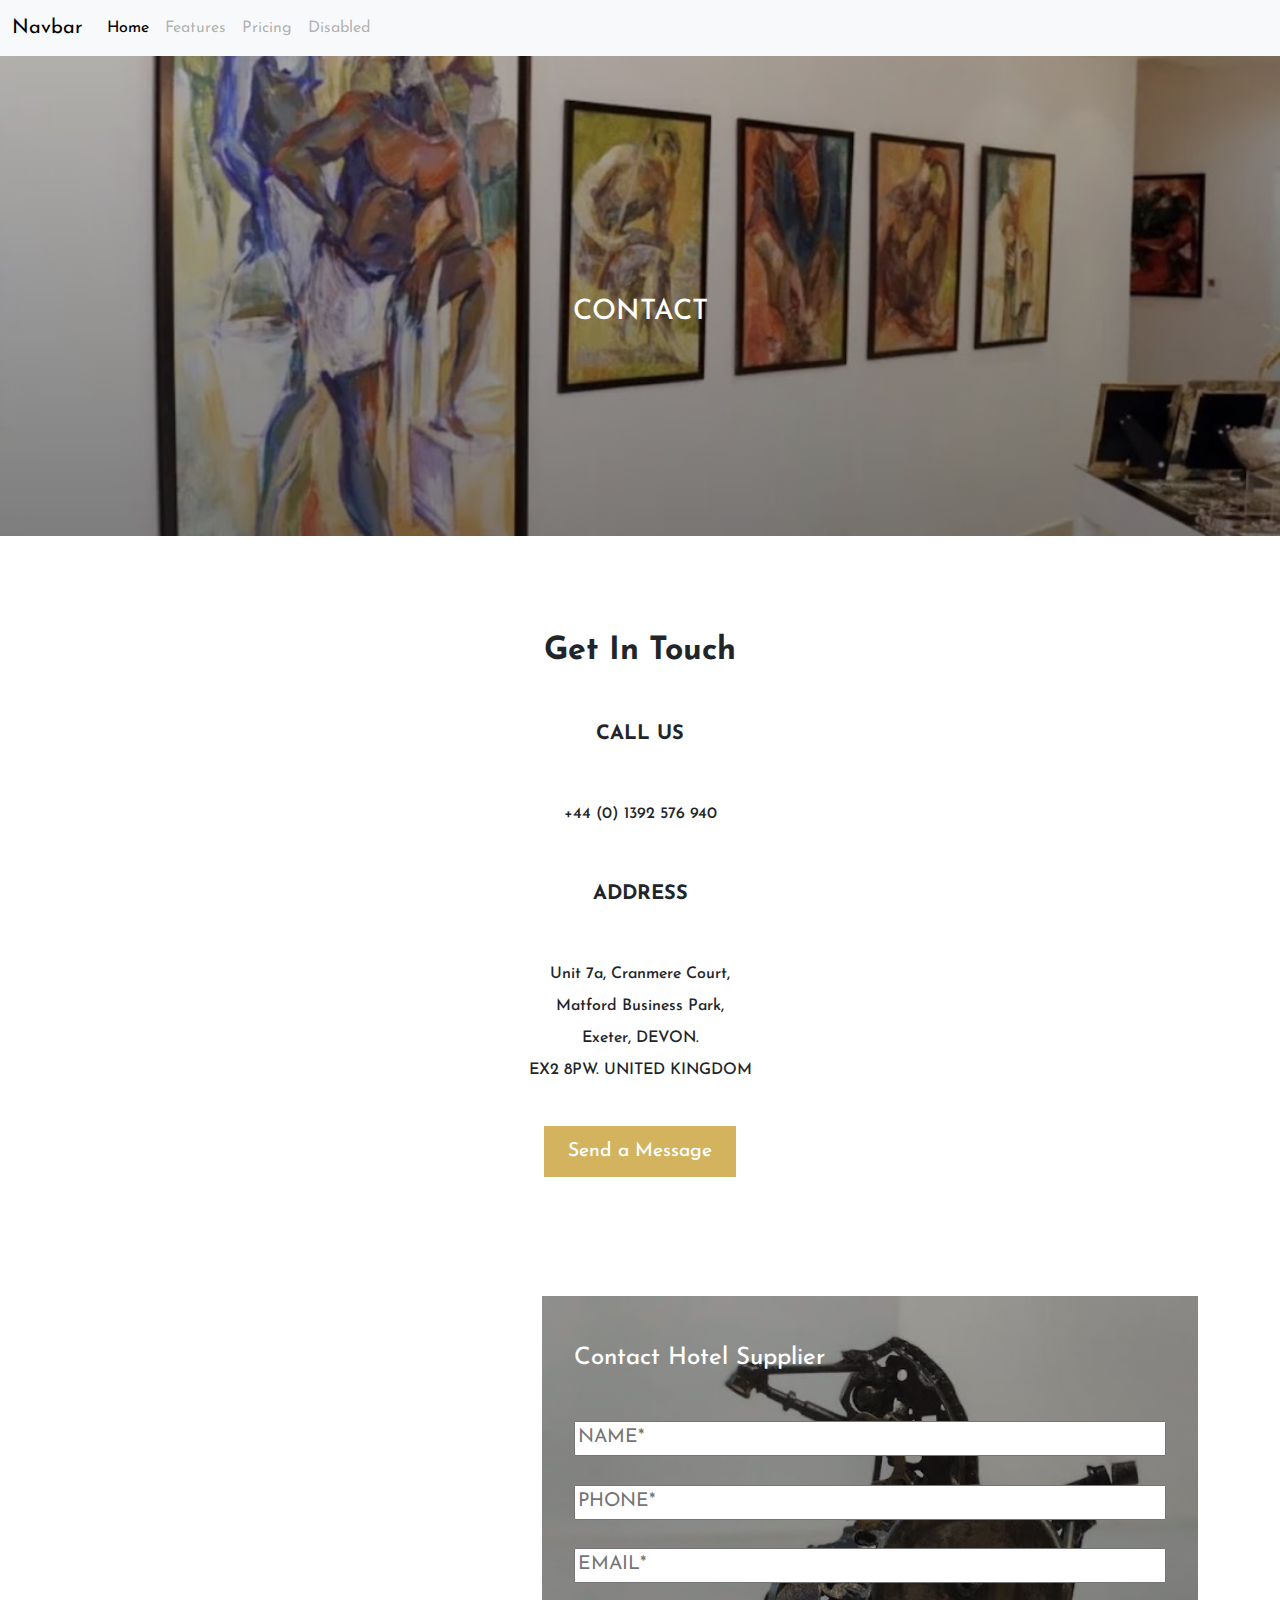
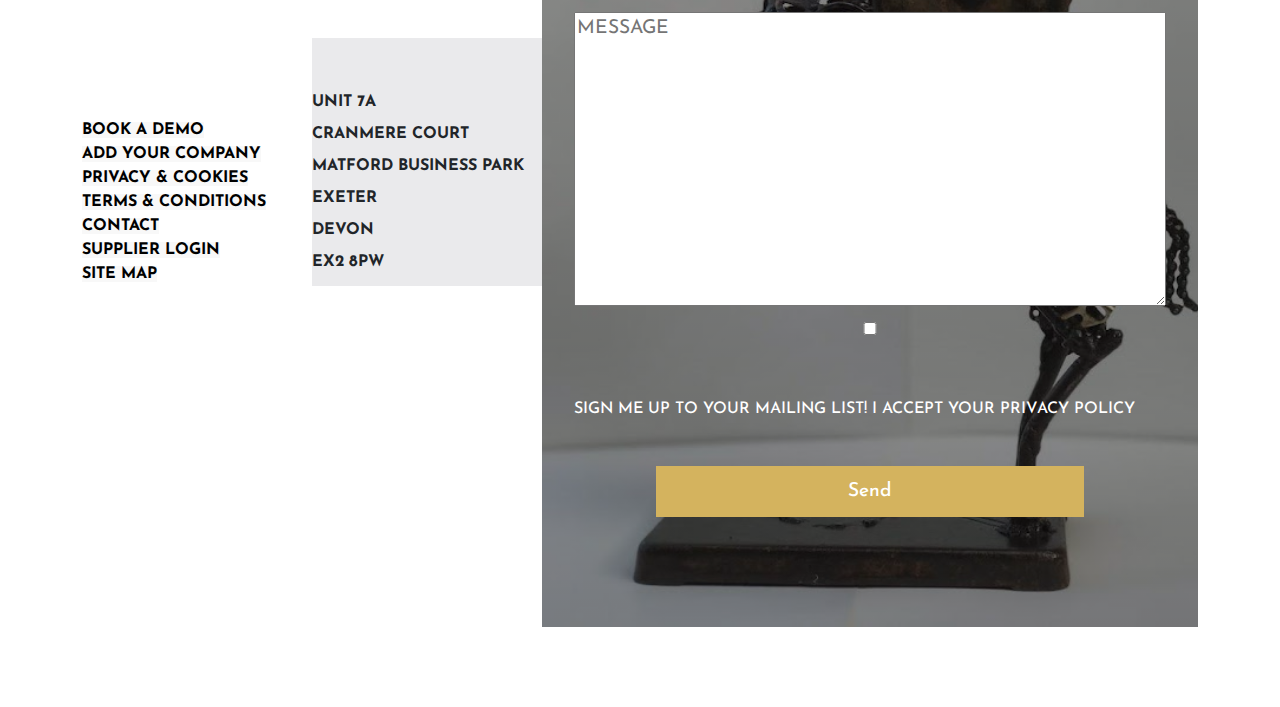
==== contactpage.html @ ea959ea5 "added the contact page to it" ====
<!DOCTYPE html>
<html lang="en">
  <head>
    <meta charset="UTF-8" />
    <meta http-equiv="X-UA-Compatible" content="IE=edge" />
    <meta name="viewport" content="width=device-width, initial-scale=1.0" />
    <link
      rel="stylesheet"
      href="https://cdn.jsdelivr.net/npm/bootstrap@5.3.0-alpha1/dist/css/bootstrap.min.css"
    />
    <link rel="preconnect" href="https://fonts.googleapis.com" />
    <link rel="preconnect" href="https://fonts.gstatic.com" crossorigin />
    <link
      href="https://fonts.googleapis.com/css2?family=Josefin+Sans:wght@300&display=swap"
      rel="stylesheet"
    />

    <link rel="stylesheet" href="contactpagestyle.css" />
    <title>Document</title>
  </head>
  <body>
    <nav class="navbar navbar-expand-lg bg-body-tertiary">
      <div class="container-fluid">
        <a class="navbar-brand" href="#">Navbar</a>
        <button
          class="navbar-toggler"
          type="button"
          data-bs-toggle="collapse"
          data-bs-target="#navbarNavAltMarkup"
          aria-controls="navbarNavAltMarkup"
          aria-expanded="false"
          aria-label="Toggle navigation"
        >
          <span class="navbar-toggler-icon"></span>
        </button>
        <div class="collapse navbar-collapse" id="navbarNavAltMarkup">
          <div class="navbar-nav">
            <a class="nav-link active" aria-current="page" href="index.html"
              >Home</a
            >
            <a class="nav-link disabled">Features</a>
            <a class="nav-link disabled">Pricing</a>
            <a class="nav-link disabled">Disabled</a>
          </div>
        </div>
      </div>
    </nav>

    <header>
      <div class="text">
        <h3>CONTACT</h3>
      </div>
    </header>

    <section class="text-center">
      <h2 class="fw-bold">Ge<span class="get-in-touch">t In Tou</span>ch</h2>
      <h5 class="fw-bold">CALL US</h5>
      <h6>+44 (0) 1392 576 940</h6>
      <h5 class="fw-bold">ADDRESS</h5>
      <h6>
        Unit 7a, Cranmere Court,<br />

        Matford Business Park,<br />

        Exeter, DEVON.<br />

        EX2 8PW. UNITED KINGDOM
      </h6>

      <h4><a href="#"> Send a Message</a></h4>
    </section>

    <article class="container">
      <div class="links fw-bold">
        <a href="#">BOOK A DEMO</a><br />
        <a href="#">ADD YOUR COMPANY</a><br />
        <a href="#">PRIVACY & COOKIES</a><br />
        <a href="#">TERMS & CONDITIONS</a><br />
        <a href="#">CONTACT</a><br />
        <a href="#">SUPPLIER LOGIN</a><br />
        <a href="#">SITE MAP</a>
      </div>
      <div class="unit">
        <h6 class="fw-bold">
          UNIT 7A<br />
          CRANMERE COURT<br />
          MATFORD BUSINESS PARK<br />
          EXETER<br />
          DEVON<br />
          EX2 8PW
        </h6>
      </div>
      <div class="contact-hotel">
        <h4>Contact Hotel Supplier</h4>
        <form action="">
          <input type="text" name="name" placeholder="NAME*" /><br /><br />
          <input
            type="tel"
            name="phone-number"
            placeholder="PHONE*"
          /><br /><br />
          <input type="email" name="email" placeholder="EMAIL*" /><br /><br />
          <textarea rows="10" cols="20" placeholder="MESSAGE"></textarea>

          <div class="checkbox">
            <input type="checkbox" name="checkbox" />
            <h6>
              SIGN ME UP TO YOUR MAILING LIST! I ACCEPT YOUR PRIVACY POLICY
            </h6>
          </div>

          <h3 class="text-center mt-5"><a href="#">Send</a></h3>
        </form>
      </div>
    </article>

    <script src="	https://cdn.jsdelivr.net/npm/bootstrap@5.3.0-alpha1/dist/js/bootstrap.bundle.min.js"></script>
  </body>
</html>
---- contactpagestyle.css ----
@media (max-width: 991px) {
  body {
    font-family: "Josefin Sans", sans-serif;
  }

  nav .navbar-nav {
    text-align: center;
    background-color: #fff;
    width: 100%;
  }

  .navbar-nav {
    position: fixed;
    z-index: 9;
  }

  header {
    text-align: center;
    background: linear-gradient(rgba(0, 0, 0, 0.6), rgba(0, 0, 0, 0.7)),
      url(./images/image16.png);
    background-repeat: no-repeat;
    background-position: center;
    background-size: cover;
    color: #fff;
  }

  header .text {
    width: 100%;
    padding: 7rem 0 7rem;
  }

  section {
    margin-top: 5rem;
    margin-bottom: 8rem;
  }

  section h4,
  h5,
  h6 {
    margin-top: 3rem;
    line-height: 3rem;
  }

  section a {
    text-decoration: none;
    color: #fff;
    background-color: rgb(212, 179, 94);
    padding: 1rem 1.5rem;
    font-size: 1.2rem;
  }

  section a:hover {
    background-color: rgb(225, 202, 143);
  }

  /*  */
  article .contact-hotel {
    background: linear-gradient(rgba(0, 0, 0, 0.3), rgba(0, 0, 0, 0.5)),
      url(./images/image5.png);
    background-repeat: no-repeat;
    background-size: cover;
    padding: 3rem 2rem 7rem;
    color: #fff;
    font-size: 1.2rem;
  }

  article .links a {
    text-decoration: none;
    color: rgb(0, 0, 0);
    background-color: rgb(248, 248, 248);
  }

  article .contact-hotel form input,
  textarea {
    width: 100%;
  }

  article .contact-hotel form h3 a {
    text-decoration: none;
    color: #fff;
    background-color: rgb(212, 179, 94);
    padding: 1rem 10rem;
    font-size: 1.2rem;
  }

  article .contact-hotel form h3 a:hover {
    background-color: rgb(34, 45, 81);
  }
}

/*  */
@media (min-width: 992px) {
  body {
    font-family: "Josefin Sans", sans-serif;
  }

  header {
    text-align: center;
    background: linear-gradient(rgba(0, 0, 0, 0.3), rgba(0, 0, 0, 0.5)),
      url(./images/image16.png);
    background-repeat: no-repeat;
    background-position: center;
    background-size: cover;
    height: 50vh;
    padding: 15rem 10rem 15rem;
    color: #fff;
    font-size: 1.2rem;
  }

  section {
    margin-top: 6rem;
    margin-bottom: 8rem;
  }

  section h4,
  h5,
  h6 {
    margin-top: 3rem;
    line-height: 2rem;
  }

  section a {
    text-decoration: none;
    color: #fff;
    background-color: rgb(212, 179, 94);
    padding: 1rem 1.5rem;
    font-size: 1.2rem;
  }

  section a:hover {
    background-color: rgb(225, 202, 143);
  }

  /*  */
  article {
    display: grid;
    grid-template-columns: 230px 230px 1fr;
    align-items: center;
  }

  article .links a {
    text-decoration: none;
    color: rgb(0, 0, 0);
    background-color: rgb(248, 248, 248);
  }

  article .unit,
  .contact-hotel {
    background-color: rgba(234, 234, 236);
    /* padding: 26rem 0 16.5rem 2rem; */
    margin-bottom: 5rem;
  }

  article .contact-hotel h4 {
    margin-bottom: 3rem;
  }

  article .contact-hotel {
    background: linear-gradient(rgba(0, 0, 0, 0.3), rgba(0, 0, 0, 0.5)),
      url(./images/image5.png);
    background-repeat: no-repeat;
    background-size: cover;
    padding: 3rem 2rem 7rem;
    color: #fff;
    font-size: 1.2rem;
  }

  article .contact-hotel form input,
  textarea {
    width: 100%;
  }

  article .contact-hotel form h3 a {
    text-decoration: none;
    color: #fff;
    background-color: rgb(212, 179, 94);
    padding: 1rem 12rem;
    font-size: 1.2rem;
  }

  article .contact-hotel form h3 a:hover {
    background-color: rgb(34, 45, 81);
  }
}
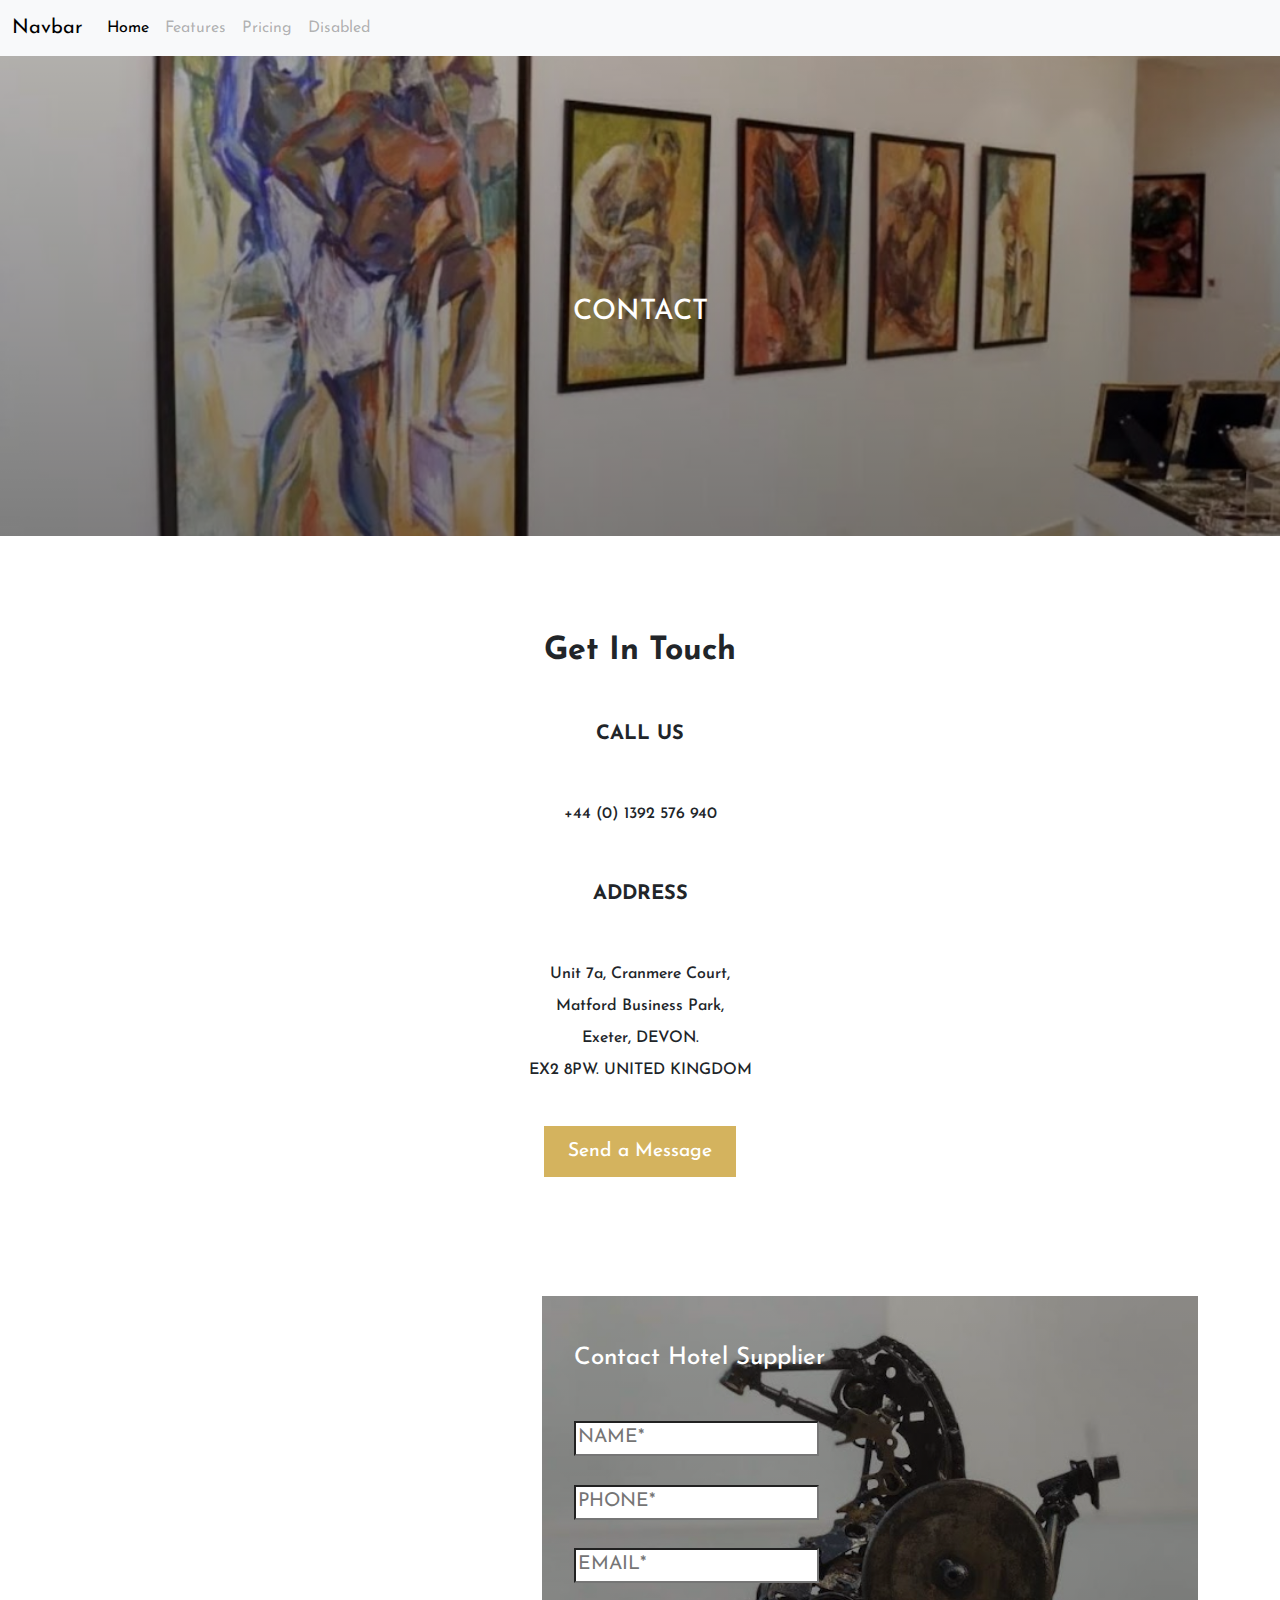
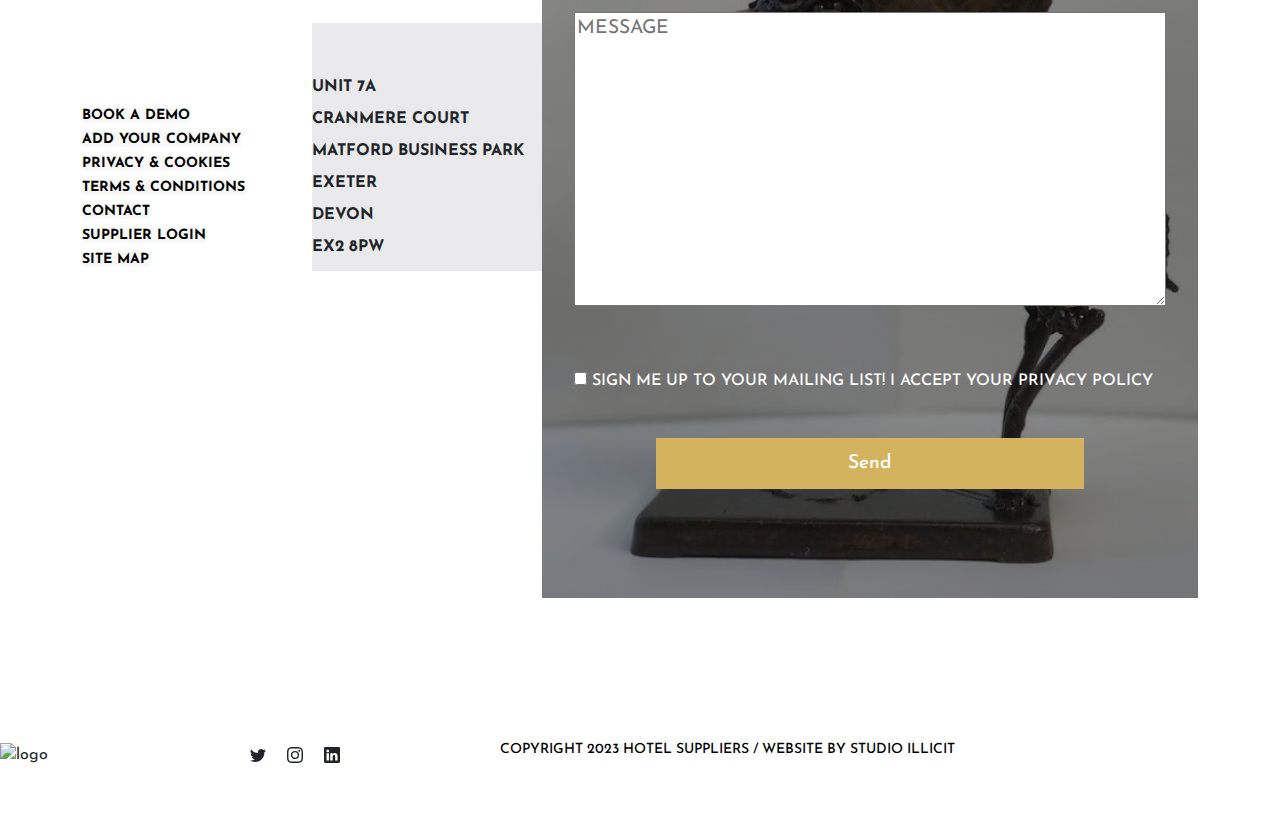
==== commit f7ffd971: "updated the footer" ====
--- a/contactpage.html
+++ b/contactpage.html
@@ -93,19 +93,30 @@
       <div class="contact-hotel">
         <h4>Contact Hotel Supplier</h4>
         <form action="">
-          <input type="text" name="name" placeholder="NAME*" /><br /><br />
+          <input
+            type="text"
+            name="name"
+            placeholder="NAME*"
+            id="box"
+          /><br /><br />
           <input
             type="tel"
             name="phone-number"
             placeholder="PHONE*"
+            id="box"
           /><br /><br />
-          <input type="email" name="email" placeholder="EMAIL*" /><br /><br />
+          <input
+            type="email"
+            name="email"
+            placeholder="EMAIL*"
+            id="box"
+          /><br /><br />
           <textarea rows="10" cols="20" placeholder="MESSAGE"></textarea>
 
           <div class="checkbox">
-            <input type="checkbox" name="checkbox" />
             <h6>
-              SIGN ME UP TO YOUR MAILING LIST! I ACCEPT YOUR PRIVACY POLICY
+              <input type="checkbox" name="checkbox" /> SIGN ME UP TO YOUR
+              MAILING LIST! I ACCEPT YOUR PRIVACY POLICY
             </h6>
           </div>
 
@@ -114,6 +125,61 @@
       </div>
     </article>
 
+    <footer>
+      <div class="logo">
+        <img src="" alt="logo" />
+      </div>
+
+      <div class="icons">
+        <svg
+          xmlns="http://www.w3.org/2000/svg"
+          width="16"
+          height="16"
+          fill="currentColor"
+          class="bi bi-twitter"
+          viewBox="0 0 16 16"
+        >
+          <path
+            d="M5.026 15c6.038 0 9.341-5.003 9.341-9.334 0-.14 0-.282-.006-.422A6.685 6.685 0 0 0 16 3.542a6.658 6.658 0 0 1-1.889.518 3.301 3.301 0 0 0 1.447-1.817 6.533 6.533 0 0 1-2.087.793A3.286 3.286 0 0 0 7.875 6.03a9.325 9.325 0 0 1-6.767-3.429 3.289 3.289 0 0 0 1.018 4.382A3.323 3.323 0 0 1 .64 6.575v.045a3.288 3.288 0 0 0 2.632 3.218 3.203 3.203 0 0 1-.865.115 3.23 3.23 0 0 1-.614-.057 3.283 3.283 0 0 0 3.067 2.277A6.588 6.588 0 0 1 .78 13.58a6.32 6.32 0 0 1-.78-.045A9.344 9.344 0 0 0 5.026 15z"
+          />
+        </svg>
+
+        <svg
+          xmlns="http://www.w3.org/2000/svg"
+          width="16"
+          height="16"
+          fill="currentColor"
+          class="bi bi-instagram"
+          viewBox="0 0 16 16"
+        >
+          <path
+            d="M8 0C5.829 0 5.556.01 4.703.048 3.85.088 3.269.222 2.76.42a3.917 3.917 0 0 0-1.417.923A3.927 3.927 0 0 0 .42 2.76C.222 3.268.087 3.85.048 4.7.01 5.555 0 5.827 0 8.001c0 2.172.01 2.444.048 3.297.04.852.174 1.433.372 1.942.205.526.478.972.923 1.417.444.445.89.719 1.416.923.51.198 1.09.333 1.942.372C5.555 15.99 5.827 16 8 16s2.444-.01 3.298-.048c.851-.04 1.434-.174 1.943-.372a3.916 3.916 0 0 0 1.416-.923c.445-.445.718-.891.923-1.417.197-.509.332-1.09.372-1.942C15.99 10.445 16 10.173 16 8s-.01-2.445-.048-3.299c-.04-.851-.175-1.433-.372-1.941a3.926 3.926 0 0 0-.923-1.417A3.911 3.911 0 0 0 13.24.42c-.51-.198-1.092-.333-1.943-.372C10.443.01 10.172 0 7.998 0h.003zm-.717 1.442h.718c2.136 0 2.389.007 3.232.046.78.035 1.204.166 1.486.275.373.145.64.319.92.599.28.28.453.546.598.92.11.281.24.705.275 1.485.039.843.047 1.096.047 3.231s-.008 2.389-.047 3.232c-.035.78-.166 1.203-.275 1.485a2.47 2.47 0 0 1-.599.919c-.28.28-.546.453-.92.598-.28.11-.704.24-1.485.276-.843.038-1.096.047-3.232.047s-2.39-.009-3.233-.047c-.78-.036-1.203-.166-1.485-.276a2.478 2.478 0 0 1-.92-.598 2.48 2.48 0 0 1-.6-.92c-.109-.281-.24-.705-.275-1.485-.038-.843-.046-1.096-.046-3.233 0-2.136.008-2.388.046-3.231.036-.78.166-1.204.276-1.486.145-.373.319-.64.599-.92.28-.28.546-.453.92-.598.282-.11.705-.24 1.485-.276.738-.034 1.024-.044 2.515-.045v.002zm4.988 1.328a.96.96 0 1 0 0 1.92.96.96 0 0 0 0-1.92zm-4.27 1.122a4.109 4.109 0 1 0 0 8.217 4.109 4.109 0 0 0 0-8.217zm0 1.441a2.667 2.667 0 1 1 0 5.334 2.667 2.667 0 0 1 0-5.334z"
+          />
+        </svg>
+
+        <svg
+          xmlns="http://www.w3.org/2000/svg"
+          width="16"
+          height="16"
+          fill="currentColor"
+          class="bi bi-linkedin"
+          viewBox="0 0 16 16"
+        >
+          <path
+            d="M0 1.146C0 .513.526 0 1.175 0h13.65C15.474 0 16 .513 16 1.146v13.708c0 .633-.526 1.146-1.175 1.146H1.175C.526 16 0 15.487 0 14.854V1.146zm4.943 12.248V6.169H2.542v7.225h2.401zm-1.2-8.212c.837 0 1.358-.554 1.358-1.248-.015-.709-.52-1.248-1.342-1.248-.822 0-1.359.54-1.359 1.248 0 .694.521 1.248 1.327 1.248h.016zm4.908 8.212V9.359c0-.216.016-.432.08-.586.173-.431.568-.878 1.232-.878.869 0 1.216.662 1.216 1.634v3.865h2.401V9.25c0-2.22-1.184-3.252-2.764-3.252-1.274 0-1.845.7-2.165 1.193v.025h-.016a5.54 5.54 0 0 1 .016-.025V6.169h-2.4c.03.678 0 7.225 0 7.225h2.4z"
+          />
+        </svg>
+      </div>
+
+      <div class="copyright">
+        <h2>
+          COPYRIGHT 2023 HOTEL SUPPLIERS /<a href="">
+            WEBSITE BY STUDIO ILLICIT</a
+          >
+        </h2>
+      </div>
+    </footer>
+
     <script src="	https://cdn.jsdelivr.net/npm/bootstrap@5.3.0-alpha1/dist/js/bootstrap.bundle.min.js"></script>
   </body>
 </html>
--- a/contactpagestyle.css
+++ b/contactpagestyle.css
@@ -70,8 +70,11 @@
     background-color: rgb(248, 248, 248);
   }
 
-  article .contact-hotel form input,
-  textarea {
+  article .links a:hover {
+    color: rgb(212, 179, 94);
+  }
+
+  article .contact-hotel form textarea {
     width: 100%;
   }
 
@@ -79,12 +82,43 @@
     text-decoration: none;
     color: #fff;
     background-color: rgb(212, 179, 94);
-    padding: 1rem 10rem;
+    padding: 1rem 5rem;
     font-size: 1.2rem;
   }
 
   article .contact-hotel form h3 a:hover {
     background-color: rgb(34, 45, 81);
+  }
+
+  article input,
+  textarea {
+    background-color: #fff;
+  }
+
+  footer {
+    text-align: center;
+    margin-top: 6rem;
+  }
+
+  footer svg {
+    margin-right: 2rem;
+  }
+
+  footer img,
+  svg,
+  .links {
+    margin-bottom: 3rem;
+  }
+
+  footer h2,
+  a {
+    font-size: 14px;
+    text-decoration: none;
+    color: rgb(0, 0, 0);
+  }
+
+  footer a:hover {
+    color: rgb(212, 179, 94);
   }
 }
 
@@ -144,6 +178,11 @@
     background-color: rgb(248, 248, 248);
   }
 
+  article .links a:hover {
+    color: rgb(212, 179, 94);
+    font-weight: lighter;
+  }
+
   article .unit,
   .contact-hotel {
     background-color: rgba(234, 234, 236);
@@ -165,8 +204,7 @@
     font-size: 1.2rem;
   }
 
-  article .contact-hotel form input,
-  textarea {
+  article .contact-hotel form textarea {
     width: 100%;
   }
 
@@ -181,4 +219,31 @@
   article .contact-hotel form h3 a:hover {
     background-color: rgb(34, 45, 81);
   }
+
+  article input,
+  textarea {
+    background-color: #fff;
+  }
+
+  footer {
+    display: grid;
+    grid-template-columns: 250px 250px 1fr;
+    margin: 4rem 0;
+  }
+
+  footer svg {
+    margin-right: 1rem;
+    cursor: pointer;
+  }
+
+  footer h2,
+  a {
+    font-size: 14px;
+    text-decoration: none;
+    color: rgb(0, 0, 0);
+  }
+
+  footer a:hover {
+    color: rgb(212, 179, 94);
+  }
 }
